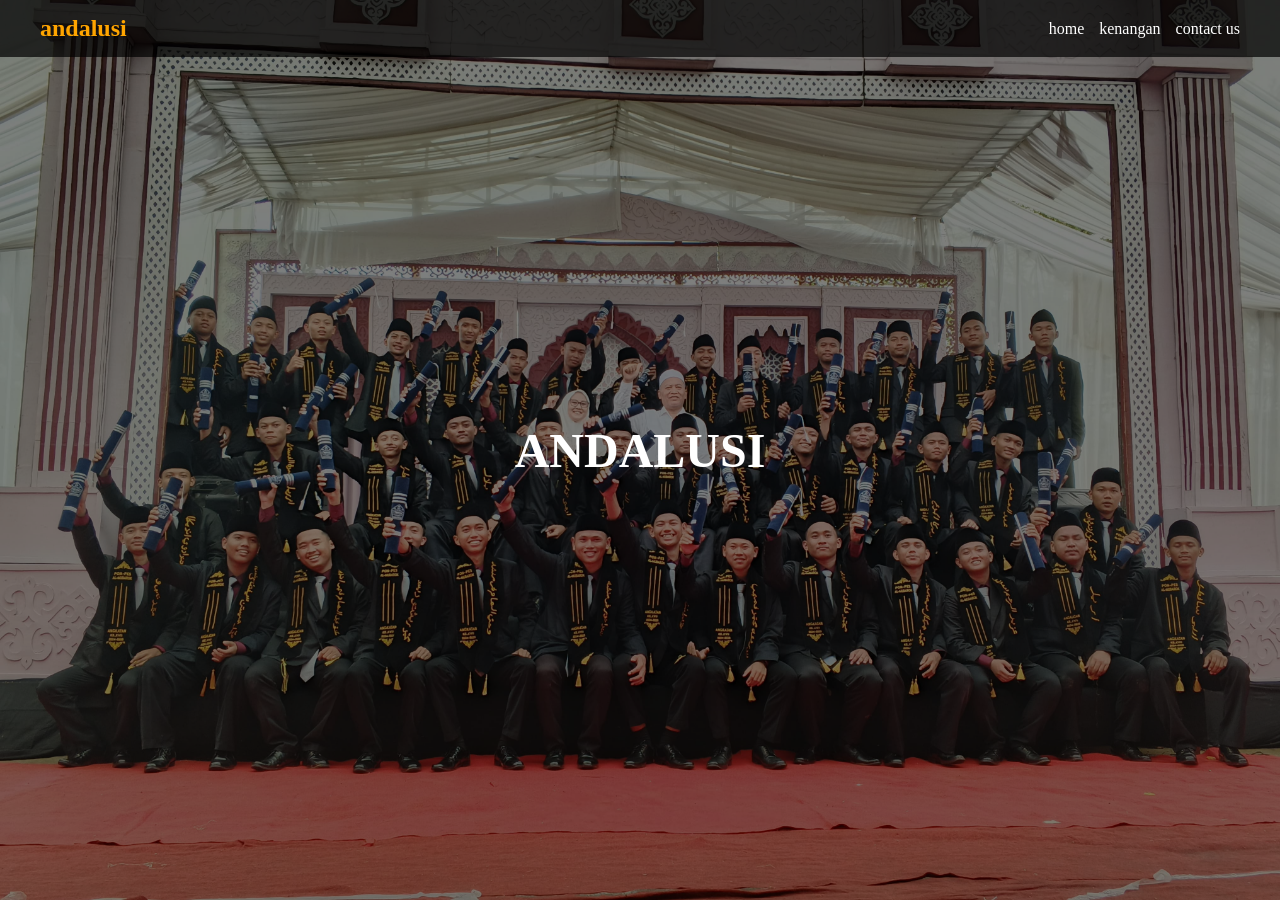
==== index.html @ ea624d36 "memories" ====
<!DOCTYPE html>
<html lang="en">
<head>
    <meta charset="UTF-8">
    <meta name="viewport" content="width=device-width, initial-scale=1.0">
    <link rel="stylesheet" href="style.css"/>
    <title>web_andalas</title>
    <link rel="icon" href="/image/logo_andalas.png" type="image/x-icon">
</head>
<body>
    <div class="nav">
        <h2 class="header">andalusi</h2>
        <ul>
            <li><a href="#">home</a></li>
            <li><a href="#">kenangan</a></li>
            <li><a href="#">contact us</a></li>
        </ul>
    </div>
    <div class="hero">
        <h1>ANDALUSI</h1>
    </div>
</body>
</html>
---- style.css ----
* {
    margin: 0;
    padding: 0;
    box-sizing: border-box;
}


.nav {
    animation: slideUp 0.8s ease-out;
    animation-name: slideDown;
    background-color: rgba(0, 0, 0, 0.7);
    color: white;
    padding: 15px 40px;
    display: flex;
    justify-content: space-between;
    align-items: center;
    top: 0;
    left: 0;
    width: 100%;
    z-index: 10;
    position: fixed;
}

.header {
    color:orange;
}

.nav ul {
    list-style: none;
    display: flex;
    gap: 15px;
}

.nav a {
    color: white;
    text-decoration: none;
}

.nav a:hover {
    text-decoration: underline;
    color: orange;
    transition: 0.5s;
}

.hero {
    animation: slideUp 1s ease-out 0.3s both;
    background-image: url('image/foto_bersama.jpg');
    background-size: cover;
    background-position: center;
    background-repeat: no-repeat;
    height: 100vh;
    width: 100%;
    text-align: center;
    display: flex;
    justify-content: center;
    align-items: center;
    color: white;
    font-family: poppins;
}

.hero::before {
    content: "";
    position: absolute;
    top: 0;
    left: 0;
    width: 100%;
    height: 100%;
    background-color: rgba(0, 0, 0, 0.5);
    z-index: 1;
}

.hero h1 {
    animation: slideUp 1s ease-out 0.3s both;
    position: relative;
    z-index: 2;
    font-size: 3rem;
}

@keyframes slideUp {
    from {
        opacity: 0;
        transform: translateY(50px);
    }
    to {
        opacity: 1;
        transform: translateY(0);
    }
}

@keyframes slideDown {
    from {
        opacity: 0;
        transform: translateY(-50px);
    }
    to {
        opacity: 1;
        transform: translateY(0);
    }
}

/* Untuk mobile (max-width: 768px) */
@media (max-width: 768px) {
  /* CSS untuk mobile */
}

/* Untuk tablet (min-width: 769px) dan (max-width: 1024px) */
@media (min-width: 769px) and (max-width: 1024px) {
  /* CSS untuk tablet */
}

/* Untuk desktop (min-width: 1025px) */
@media (min-width: 1025px) {
  /* CSS untuk desktop */
}
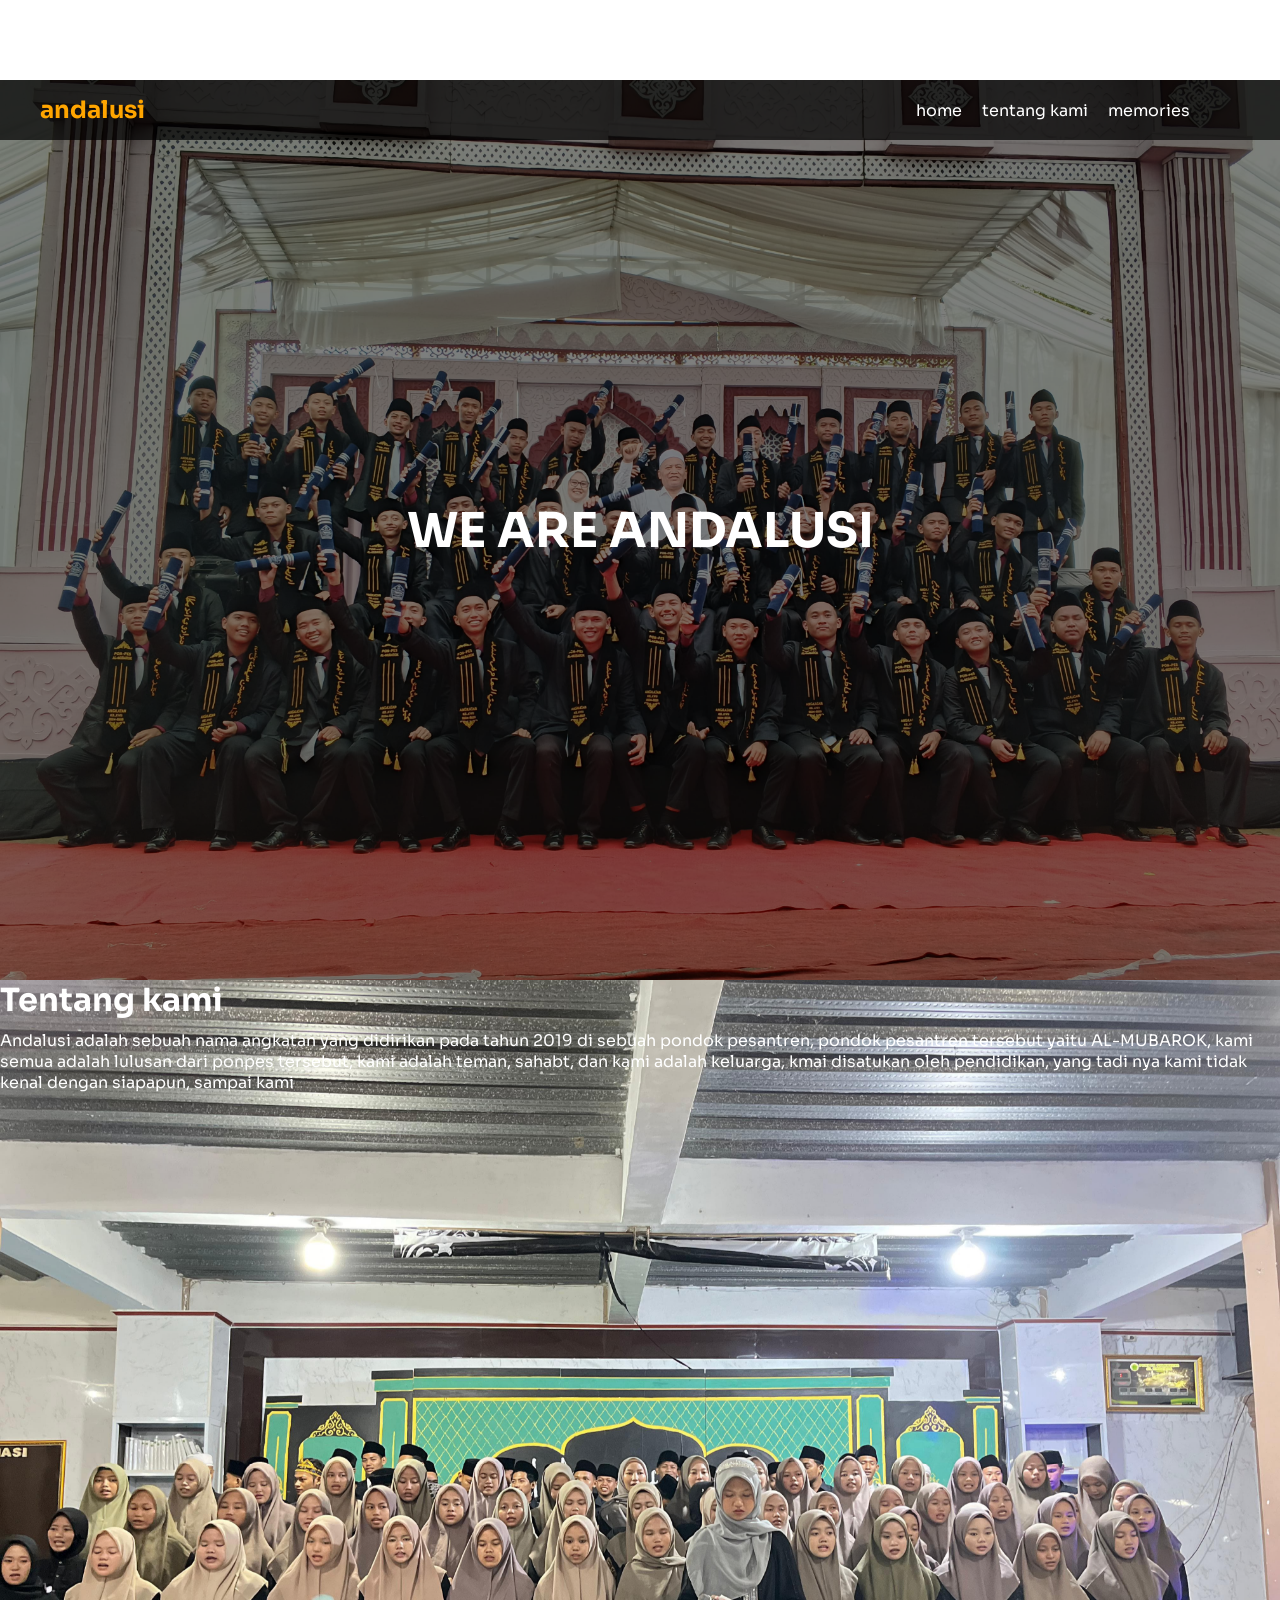
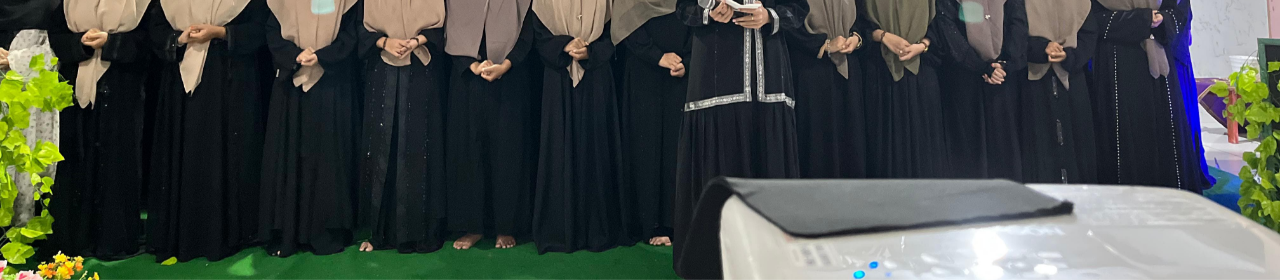
==== commit 22139cd8: "perubahan" ====
--- a/index.html
+++ b/index.html
@@ -4,6 +4,9 @@
     <meta charset="UTF-8">
     <meta name="viewport" content="width=device-width, initial-scale=1.0">
     <link rel="stylesheet" href="style.css"/>
+    <link rel="preconnect" href="https://fonts.googleapis.com">
+    <link rel="preconnect" href="https://fonts.gstatic.com" crossorigin>
+    <link href="https://fonts.googleapis.com/css2?family=Sora:wght@100..800&display=swap" rel="stylesheet">
     <title>web_andalas</title>
     <link rel="icon" href="/image/logo_andalas.png" type="image/x-icon">
 </head>
@@ -12,12 +15,16 @@
         <h2 class="header">andalusi</h2>
         <ul>
             <li><a href="#">home</a></li>
-            <li><a href="#">kenangan</a></li>
-            <li><a href="#">contact us</a></li>
+            <li><a href="#">tentang kami</a></li>
+            <li><a href="#">memories</a></li>
         </ul>
     </div>
     <div class="hero">
-        <h1>ANDALUSI</h1>
+        <h1>WE ARE ANDALUSI</h1>
+    </div>
+    <div class="we">
+        <h2>Tentang kami</h2>
+        <p>Andalusi adalah sebuah nama angkatan yang didirikan pada tahun 2019 di sebuah pondok pesantren, pondok pesantren tersebut yaitu AL-MUBAROK, kami semua adalah lulusan dari ponpes tersebut, kami adalah teman, sahabt, dan kami adalah keluarga, kmai disatukan oleh pendidikan, yang tadi nya kami tidak kenal dengan siapapun, sampai kami</p>
     </div>
 </body>
 </html>
--- a/style.css
+++ b/style.css
@@ -1,9 +1,31 @@
-* {
+html,
+body,
+*,
+:root {
+    padding: 0;
     margin: 0;
-    padding: 0;
     box-sizing: border-box;
-}
-
+    scroll-snap-type: y mandatory;
+}
+
+body {
+    font-family: "Sora", sans-serif;
+    padding-top: 80px;
+}
+
+body::-webkit-scrollbar {
+    display: none;
+}
+
+body {
+    -ms-overflow-style: none;
+}
+
+ 
+.hero, 
+.we {
+    scroll-snap-align: start;
+}
 
 .nav {
     animation: slideUp 0.8s ease-out;
@@ -28,7 +50,8 @@
 .nav ul {
     list-style: none;
     display: flex;
-    gap: 15px;
+    gap: 20px;
+    padding-right: 50px;
 }
 
 .nav a {
@@ -55,7 +78,6 @@
     justify-content: center;
     align-items: center;
     color: white;
-    font-family: poppins;
 }
 
 .hero::before {
@@ -99,8 +121,49 @@
 }
 
 /* Untuk mobile (max-width: 768px) */
-@media (max-width: 768px) {
-  /* CSS untuk mobile */
+@media (max-width: 922px) {
+    .nav {
+        flex-direction: column;
+        gap: 8px;
+        font-size: 14px;
+        width: 100%;
+        align-items: right;
+    }
+
+    .nav ul {
+        display: flex;
+        flex-direction: column;
+        gap: 12px;
+        padding: 0;
+        margin: 0;
+        list-style: none;
+        width: 100%;
+        position: relative;
+        color: red;
+    }
+
+    .hero {
+        height: 100vh;
+        width: 100%;
+        background-image: url('/image/foto_bersama.jpg');
+        background-size: cover;
+        background-position: center;
+        background-repeat: no-repeat;
+    }
+
+    .hero h1 {
+        font-size: 20px;
+    }
+
+    .header {
+        font-size: 24px;
+    }
+
+    .we {
+        font-size: 28px;
+        text-align: center;
+        padding: 0 20px;
+    }
 }
 
 /* Untuk tablet (min-width: 769px) dan (max-width: 1024px) */
@@ -111,4 +174,32 @@
 /* Untuk desktop (min-width: 1025px) */
 @media (min-width: 1025px) {
   /* CSS untuk desktop */
+}
+
+.we {
+    animation: slideUp 1s ease-out 0.3s both;
+    background-image: url('/image/mufaroqoh_putri.jpg');
+    height: 100vh;
+    width: 100%;
+    background-size: cover;
+    background-position: center;
+    background-repeat: no-repeat;
+    text-align: bottom;
+    justify-content: center;
+    align-items: center;
+    color: white;
+}
+
+.we h2 {
+    animation: slideUp 1s ease-out 0.3s both;
+    position: relative;
+    font-size: 2rem;
+    margin-bottom: 10px;
+    font-weight: bold;
+}
+
+.we p {
+    animation: slideUp 1s ease-out 0.3s both;
+    position: relative;
+    font-size: 1rem;
 }
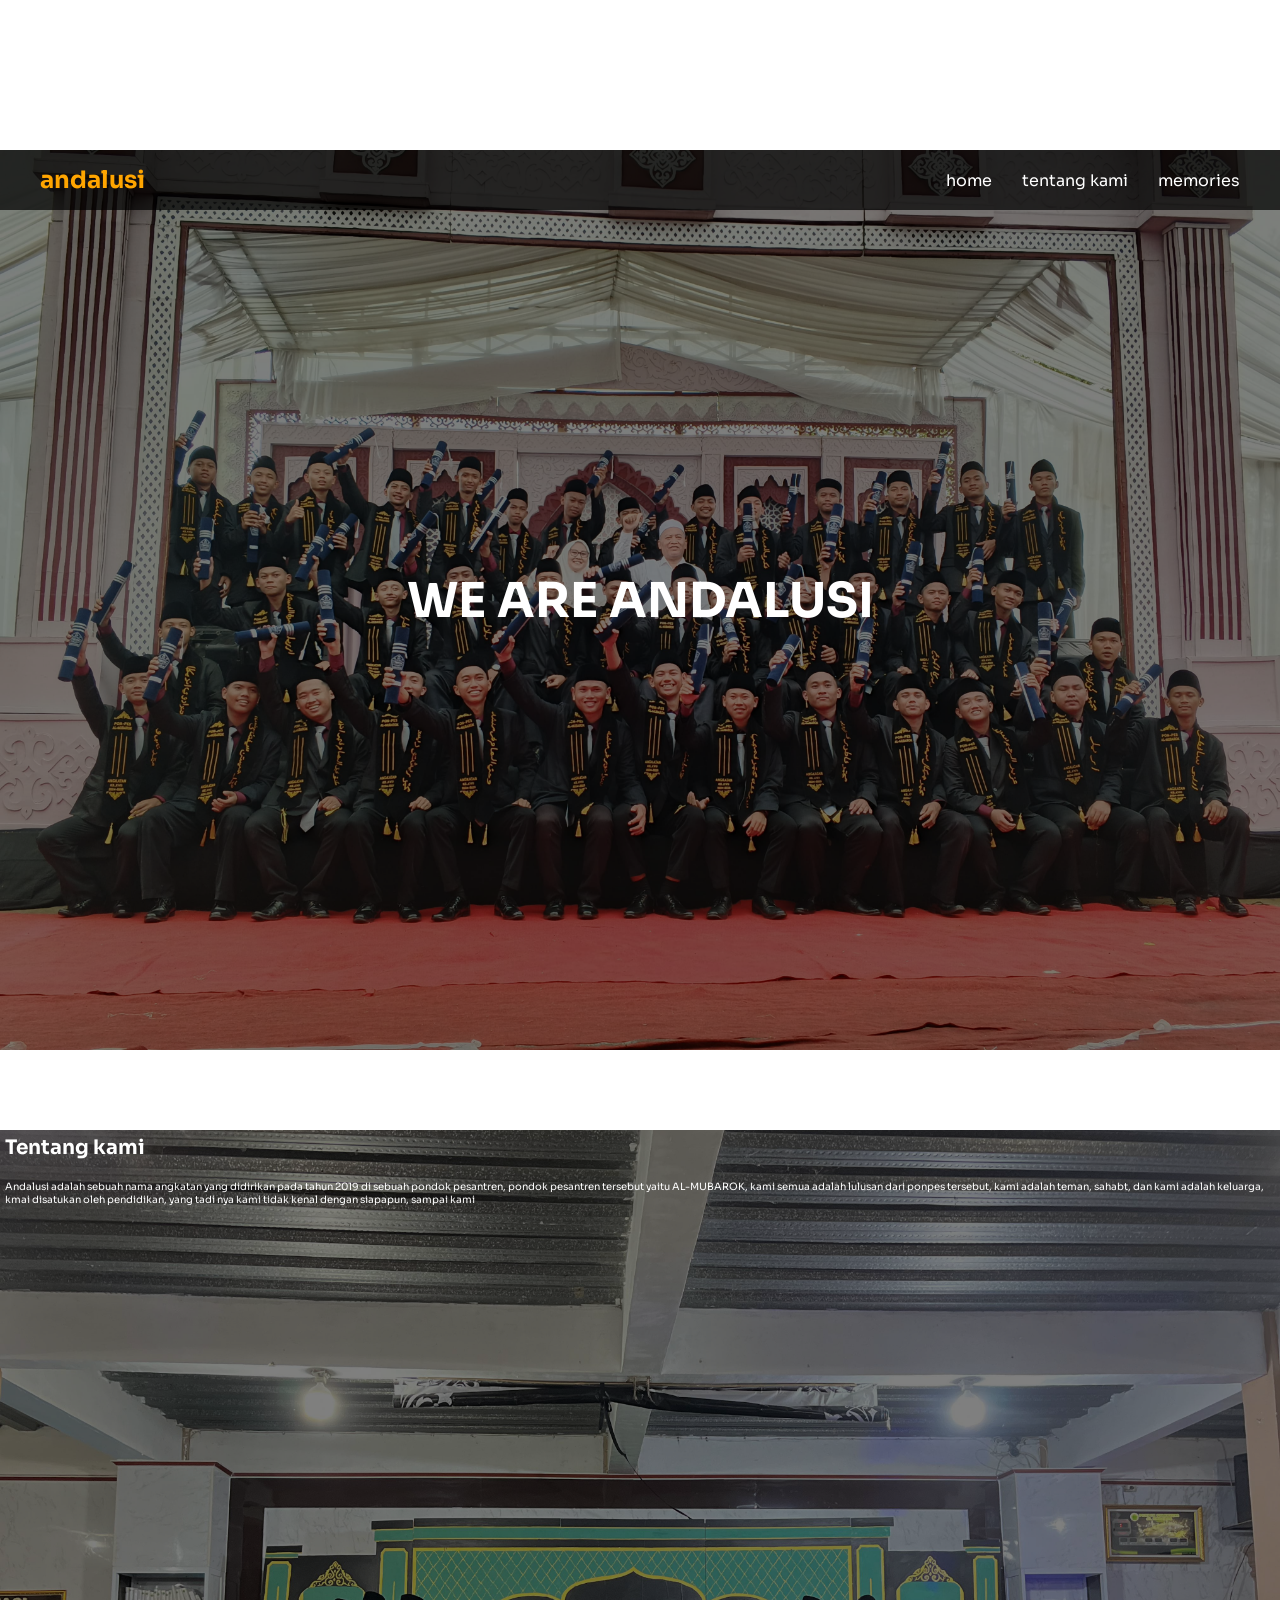
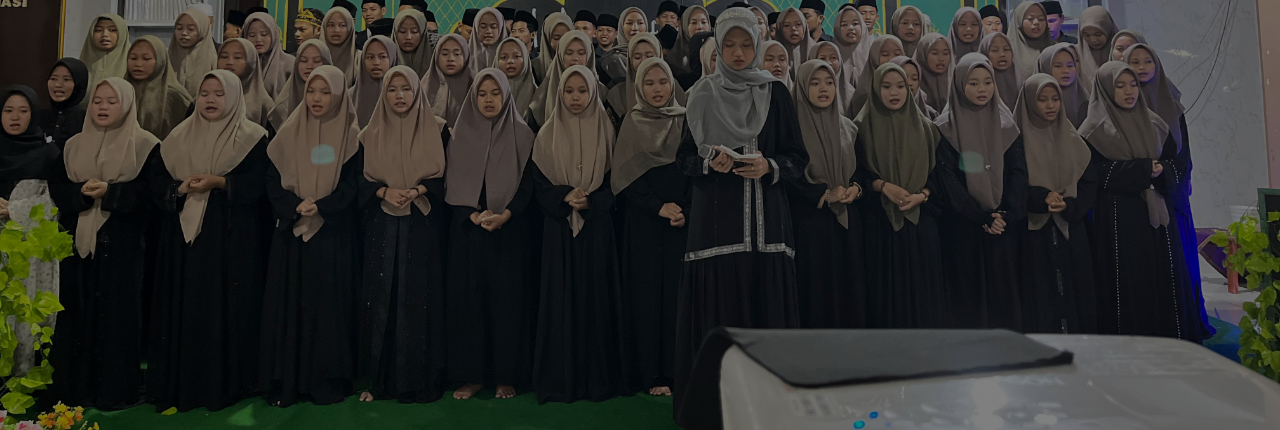
==== commit 80c1321d: "p4" ====
--- a/index.html
+++ b/index.html
@@ -14,15 +14,15 @@
     <div class="nav">
         <h2 class="header">andalusi</h2>
         <ul>
-            <li><a href="#">home</a></li>
-            <li><a href="#">tentang kami</a></li>
+            <li><a href="#home">home</a></li>
+            <li><a href="#tentang-kami">tentang kami</a></li>
             <li><a href="#">memories</a></li>
         </ul>
     </div>
-    <div class="hero">
+    <div class="hero" id="home">
         <h1>WE ARE ANDALUSI</h1>
     </div>
-    <div class="we">
+    <div class="we" id="tentang-kami">
         <h2>Tentang kami</h2>
         <p>Andalusi adalah sebuah nama angkatan yang didirikan pada tahun 2019 di sebuah pondok pesantren, pondok pesantren tersebut yaitu AL-MUBAROK, kami semua adalah lulusan dari ponpes tersebut, kami adalah teman, sahabt, dan kami adalah keluarga, kmai disatukan oleh pendidikan, yang tadi nya kami tidak kenal dengan siapapun, sampai kami</p>
     </div>
--- a/style.css
+++ b/style.css
@@ -6,23 +6,20 @@
     margin: 0;
     box-sizing: border-box;
     scroll-snap-type: y mandatory;
+    scroll-behavior: smooth;
 }
 
 body {
     font-family: "Sora", sans-serif;
-    padding-top: 80px;
+    padding-top: 70px;
+    -ms-overflow-style: none;
 }
 
 body::-webkit-scrollbar {
     display: none;
 }
-
-body {
-    -ms-overflow-style: none;
-}
-
  
-.hero, 
+.hero,
 .we {
     scroll-snap-align: start;
 }
@@ -45,13 +42,19 @@
 
 .header {
     color:orange;
+    font-size: 24px;
+    font-weight: bold;
+    margin: 0;
 }
 
 .nav ul {
+    display: flex;
     list-style: none;
     display: flex;
-    gap: 20px;
+    gap: 30px;
     padding-right: 50px;
+    margin: 0;
+    padding: 0;
 }
 
 .nav a {
@@ -120,27 +123,41 @@
     }
 }
 
+@keyframes SlideInKiri {
+    0% {
+        opacity: 0;
+        transform: translateX(-100%);
+    }
+    100% {
+        opacity: 1;
+        transform: translateX(0);
+    }
+}
+
 /* Untuk mobile (max-width: 768px) */
 @media (max-width: 922px) {
     .nav {
-        flex-direction: column;
-        gap: 8px;
-        font-size: 14px;
-        width: 100%;
-        align-items: right;
+        padding: 15px 40px;
+        display: flex;
+        justify-content: space-between;
+        align-items: center;
+        top: 0;
+        left: 0;
+        width: 100%;
+        z-index: 10;
+        position: fixed;
     }
 
     .nav ul {
         display: flex;
-        flex-direction: column;
-        gap: 12px;
+        text-align: right;
+        gap: 5px;
+        padding-right: 50px;
+        margin: 0;
         padding: 0;
-        margin: 0;
-        list-style: none;
-        width: 100%;
-        position: relative;
-        color: red;
-    }
+        font-size: 13px;
+    }
+    
 
     .hero {
         height: 100vh;
@@ -156,13 +173,29 @@
     }
 
     .header {
-        font-size: 24px;
+        font-size: 15px;
     }
 
     .we {
-        font-size: 28px;
-        text-align: center;
-        padding: 0 20px;
+        font-size: 16px;
+        text-align: left;
+        padding: 0 10px;
+    }
+
+    .we h2 {
+        text-decoration: underline;
+        font-size: 18px;
+    }
+
+    .we::before {
+        content: "";
+        position: absolute;
+        top: 0;
+        left: 0;
+        width: 100%;
+        height: 100%;
+        background-color: rgba(0, 0, 0, 0.5);
+        z-index: 1;
     }
 }
 
@@ -191,15 +224,37 @@
 }
 
 .we h2 {
-    animation: slideUp 1s ease-out 0.3s both;
-    position: relative;
-    font-size: 2rem;
+    position: relative;
+    font-size: 20px;
     margin-bottom: 10px;
     font-weight: bold;
+    padding: 5px;
 }
 
 .we p {
-    animation: slideUp 1s ease-out 0.3s both;
-    position: relative;
-    font-size: 1rem;
+    position: relative;
+    font-size: 10px;
+    padding: 5px;
+    text-align: left;
+}
+
+.we::before {
+        content: "";
+        position: absolute;
+        top: 0;
+        left: 0;
+        width: 100%;
+        height: 100%;
+        background-color: rgba(0, 0, 0, 0.5);
+        z-index: 1;
+}
+
+.we p, .we h2 {
+    position: relative;
+    z-index: 2;
+    animation: SlideInKiri 2s ease-in-out both;
+}
+
+.we, .hero {
+    margin-top: 80px;
 }
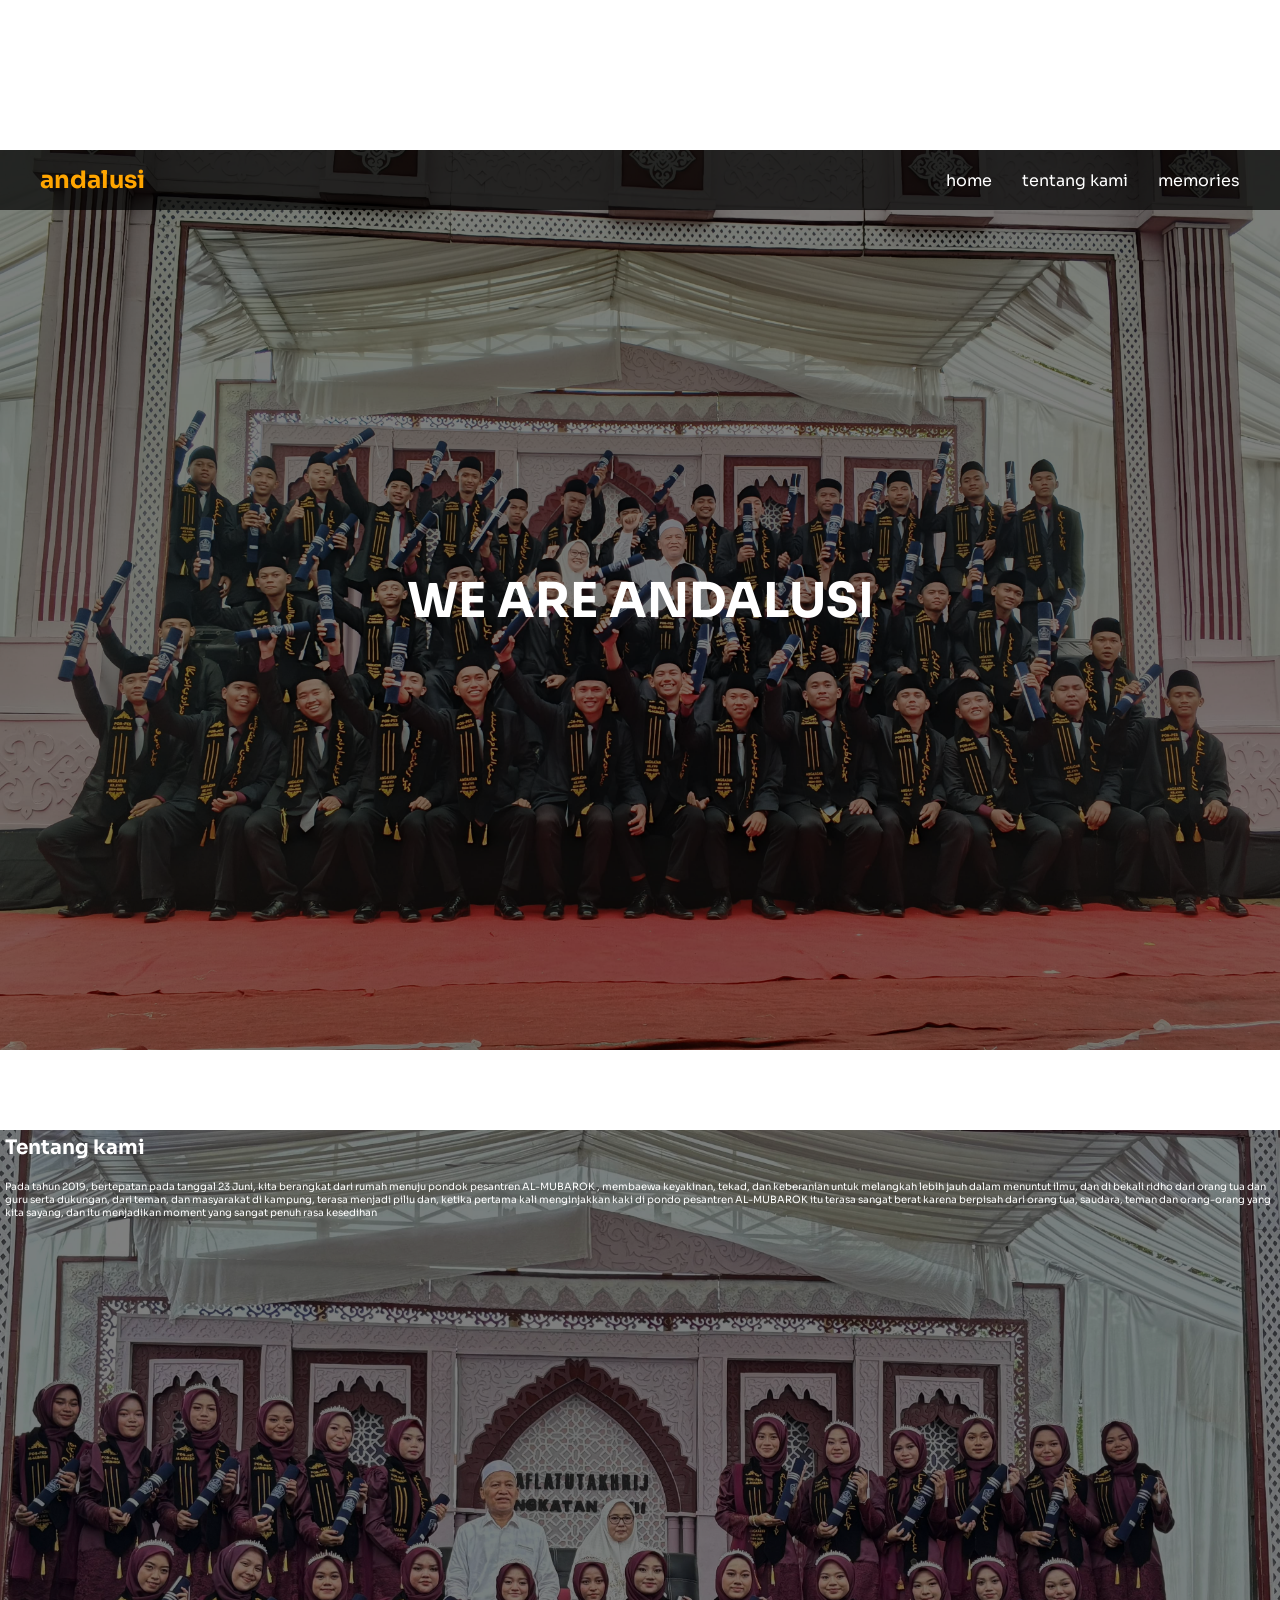
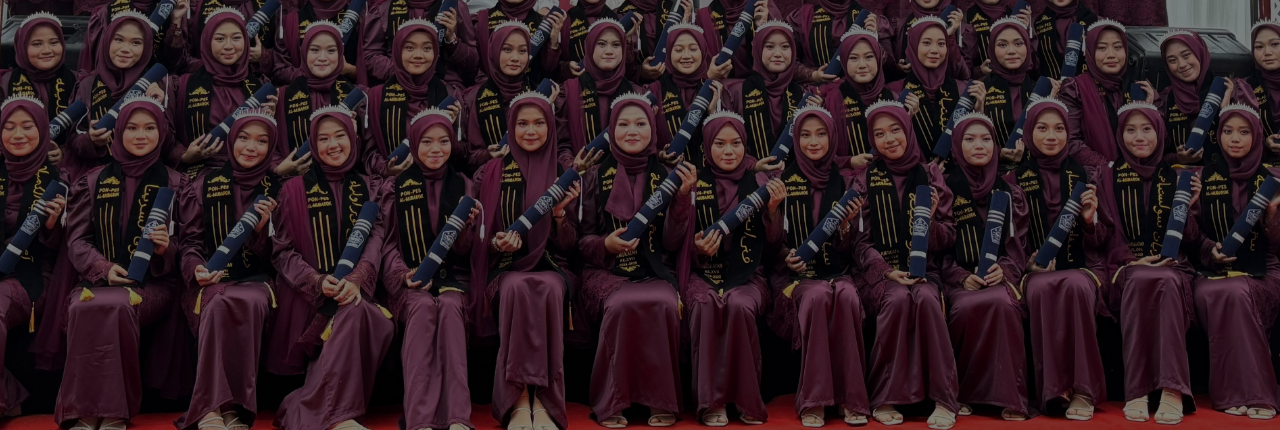
==== commit 8f0c9821: "p" ====
--- a/index.html
+++ b/index.html
@@ -24,7 +24,7 @@
     </div>
     <div class="we" id="tentang-kami">
         <h2>Tentang kami</h2>
-        <p>Andalusi adalah sebuah nama angkatan yang didirikan pada tahun 2019 di sebuah pondok pesantren, pondok pesantren tersebut yaitu AL-MUBAROK, kami semua adalah lulusan dari ponpes tersebut, kami adalah teman, sahabt, dan kami adalah keluarga, kmai disatukan oleh pendidikan, yang tadi nya kami tidak kenal dengan siapapun, sampai kami</p>
+        <p>Pada tahun 2019, bertepatan pada tanggal 23 Juni, kita  berangkat dari rumah menuju pondok pesantren AL-MUBAROK , membaewa keyakinan, tekad, dan keberanian untuk melangkah lebih jauh dalam menuntut ilmu, dan di bekali ridho dari orang tua dan guru serta dukungan, dari teman, dan masyarakat di kampung, terasa menjadi piliu dan, ketika pertama kali menginjakkan kaki di pondo pesantren AL-MUBAROK itu terasa sangat berat karena berpisah dari orang tua, saudara, teman dan orang-orang yang kita sayang, dan itu menjadikan moment yang sangat penuh rasa kesedihan</p>
     </div>
 </body>
 </html>
--- a/style.css
+++ b/style.css
@@ -18,7 +18,7 @@
 body::-webkit-scrollbar {
     display: none;
 }
- 
+
 .hero,
 .we {
     scroll-snap-align: start;
@@ -64,13 +64,13 @@
 
 .nav a:hover {
     text-decoration: underline;
-    color: orange;
+    color: rgb(229, 160, 33);
     transition: 0.5s;
 }
 
 .hero {
     animation: slideUp 1s ease-out 0.3s both;
-    background-image: url('image/foto_bersama.jpg');
+    background-image: url('/image/foto_putra/haflah_putra_1.jpg');
     background-size: cover;
     background-position: center;
     background-repeat: no-repeat;
@@ -162,7 +162,7 @@
     .hero {
         height: 100vh;
         width: 100%;
-        background-image: url('/image/foto_bersama.jpg');
+        background-image: url('/image/foto_putra/haflah_putra_1.jpg');
         background-size: cover;
         background-position: center;
         background-repeat: no-repeat;
@@ -211,7 +211,7 @@
 
 .we {
     animation: slideUp 1s ease-out 0.3s both;
-    background-image: url('/image/mufaroqoh_putri.jpg');
+    background-image: url('/image/foto_putri/haflah_putri.jpg');
     height: 100vh;
     width: 100%;
     background-size: cover;
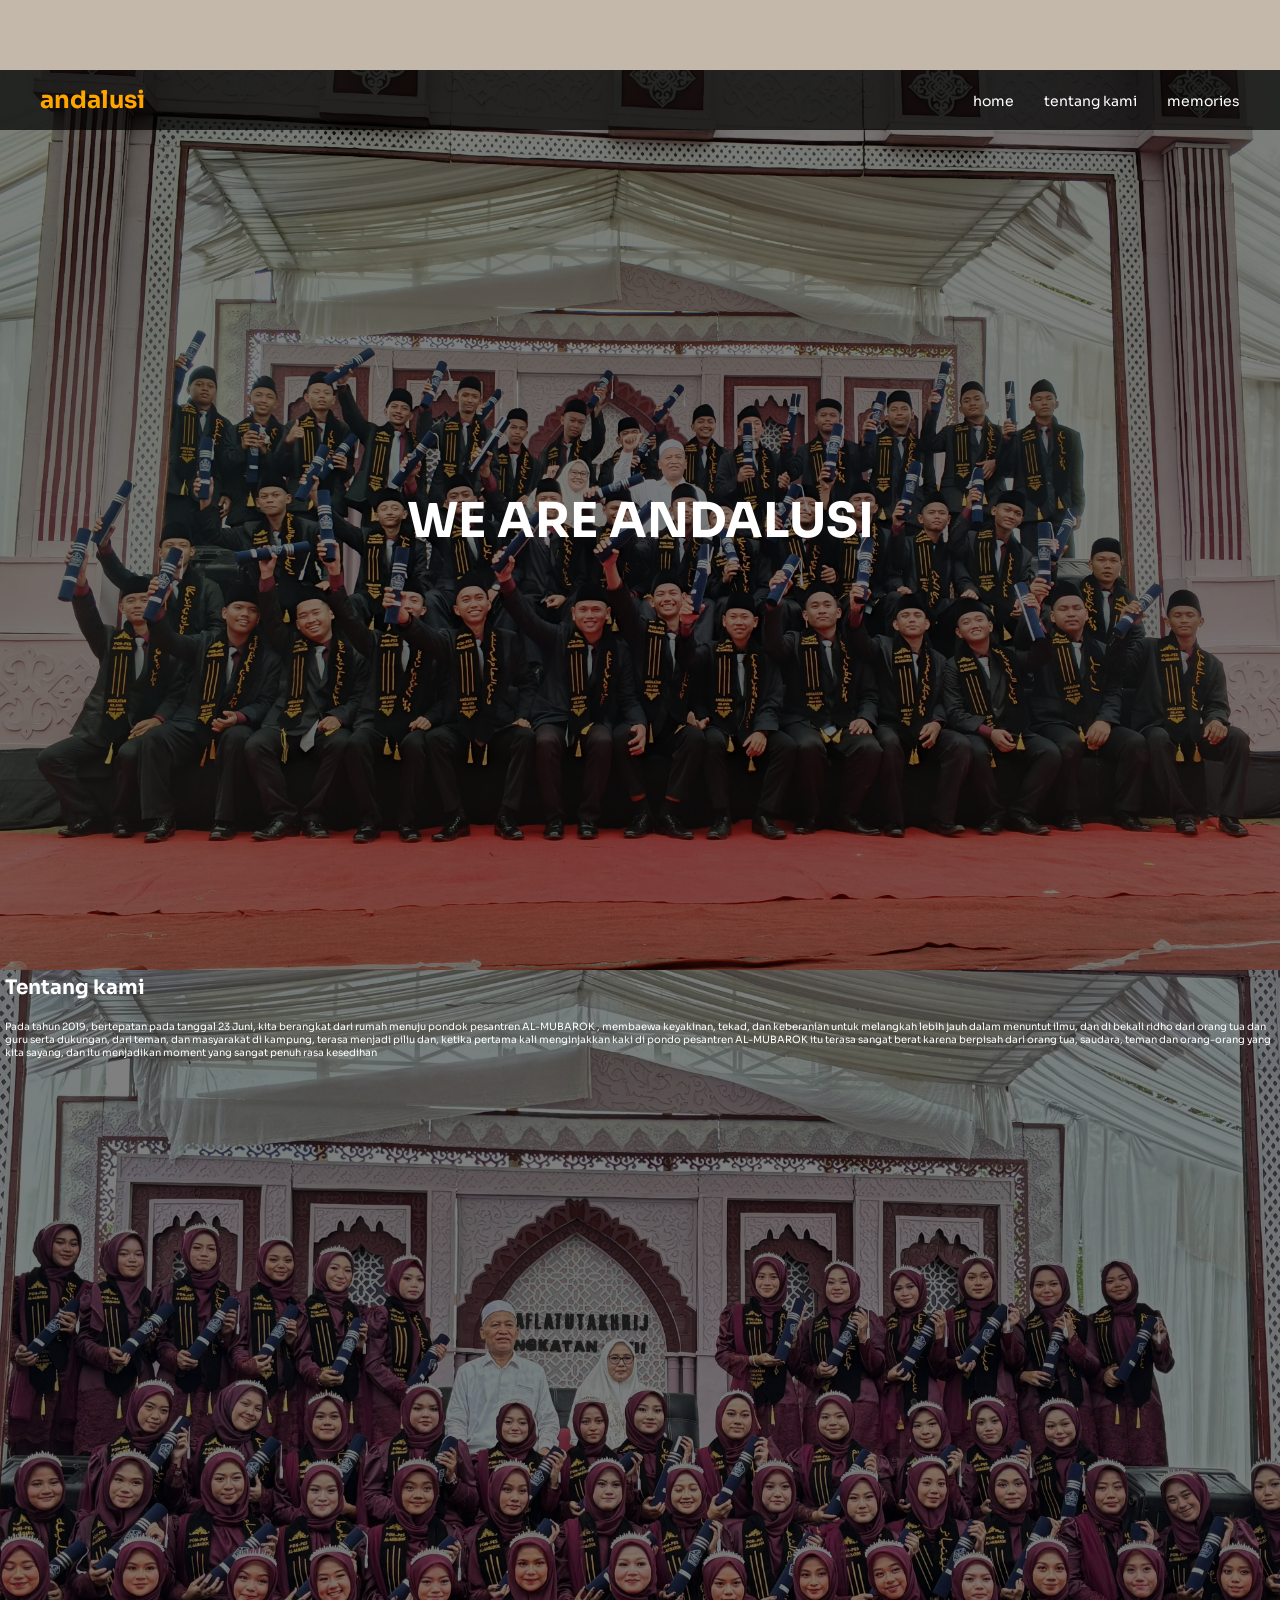
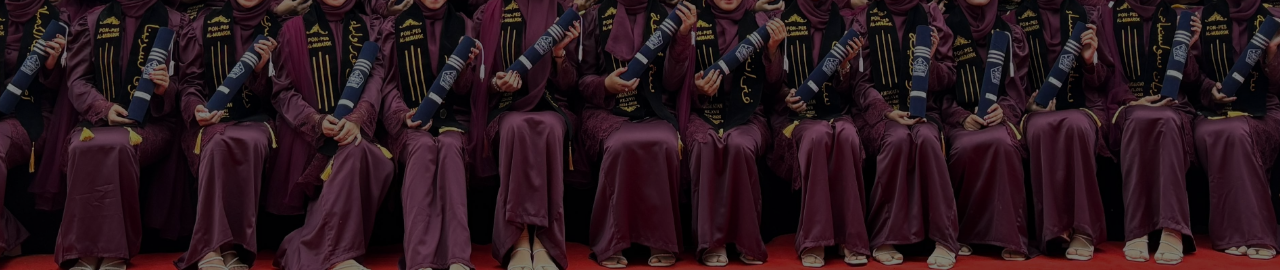
==== commit 751ecee7: "p8" ====
--- a/index.html
+++ b/index.html
@@ -7,13 +7,18 @@
     <link rel="preconnect" href="https://fonts.googleapis.com">
     <link rel="preconnect" href="https://fonts.gstatic.com" crossorigin>
     <link href="https://fonts.googleapis.com/css2?family=Sora:wght@100..800&display=swap" rel="stylesheet">
-    <title>web_andalas</title>
+    <title>andalas_yearbook</title>
     <link rel="icon" href="/image/logo_andalas.png" type="image/x-icon">
 </head>
 <body>
     <div class="nav">
         <h2 class="header">andalusi</h2>
-        <ul>
+        <button class="hamburger" id="hamburgerBtn" title="Toggle navigation menu">
+            <span></span>
+            <span></span>
+            <span></span>
+        </button>
+        <ul class="nav-menu" id="navMenu">
             <li><a href="#home">home</a></li>
             <li><a href="#tentang-kami">tentang kami</a></li>
             <li><a href="#">memories</a></li>
@@ -22,9 +27,11 @@
     <div class="hero" id="home">
         <h1>WE ARE ANDALUSI</h1>
     </div>
-    <div class="we" id="tentang-kami">
+    <section class="we" id="tentang-kami">
         <h2>Tentang kami</h2>
         <p>Pada tahun 2019, bertepatan pada tanggal 23 Juni, kita  berangkat dari rumah menuju pondok pesantren AL-MUBAROK , membaewa keyakinan, tekad, dan keberanian untuk melangkah lebih jauh dalam menuntut ilmu, dan di bekali ridho dari orang tua dan guru serta dukungan, dari teman, dan masyarakat di kampung, terasa menjadi piliu dan, ketika pertama kali menginjakkan kaki di pondo pesantren AL-MUBAROK itu terasa sangat berat karena berpisah dari orang tua, saudara, teman dan orang-orang yang kita sayang, dan itu menjadikan moment yang sangat penuh rasa kesedihan</p>
-    </div>
+    </section>
+
+    <script src="script.js"></script>
 </body>
 </html>
--- a/style.css
+++ b/style.css
@@ -13,6 +13,7 @@
     font-family: "Sora", sans-serif;
     padding-top: 70px;
     -ms-overflow-style: none;
+    background-color: rgb(196, 184, 170);
 }
 
 body::-webkit-scrollbar {
@@ -47,14 +48,46 @@
     margin: 0;
 }
 
-.nav ul {
+.nav-menu {
     display: flex;
     list-style: none;
-    display: flex;
     gap: 30px;
     padding-right: 50px;
     margin: 0;
+}
+
+.hamburger {
+    display: none;
+    flex-direction: column;
+    background: none;
+    border: none;
+    cursor: pointer;
     padding: 0;
+    gap: 5px;
+    justify-content: center;
+    align-items: center;
+    width: 30px;
+    height: 30px;
+}
+
+.hamburger span {
+    width: 25px;
+    height: 3px;
+    background-color: white;
+    border-radius: 3px;
+    transition: 0.3s ease;
+}
+
+.hamburger.active span:nth-child(1) {
+    transform: rotate(45deg) translate(10px, 10px);
+}
+
+.hamburger.active span:nth-child(2) {
+    opacity: 0;
+}
+
+.hamburger.active span:nth-child(3) {
+    transform: rotate(-45deg) translate(7px, -7px);
 }
 
 .nav a {
@@ -66,6 +99,10 @@
     text-decoration: underline;
     color: rgb(229, 160, 33);
     transition: 0.5s;
+}
+
+.nav-menu.active {
+    display: flex;
 }
 
 .hero {
@@ -148,25 +185,107 @@
         position: fixed;
     }
 
-    .nav ul {
+    .hamburger {
         display: flex;
+    }
+
+    .nav-menu {
+        position: fixed;
+        top: 70px;
+        right: 0;
+        left: 0;
+        flex-direction: column;
+        background: linear-gradient(180deg, rgba(0, 0, 0, 0.95) 0%, rgba(0, 0, 0, 0.9) 100%);
+        gap: 0;
+        padding: 0;
+        margin: 0;
+        font-size: 14px;
+        display: none;
+        z-index: 9;
+        opacity: 0;
+        transform: translateY(-10px);
+        transition: all 0.3s ease;
+        box-shadow: 0 8px 16px rgba(0, 0, 0, 0.3);
+        max-height: calc(100vh - 70px);
+        overflow-y: auto;
+    }
+
+    .nav-menu.active {
+        display: flex;
+        opacity: 1;
+        transform: translateY(0);
+    }
+
+    .nav-menu li {
+        padding: 0;
+        border-bottom: 1px solid rgba(255, 255, 255, 0.08);
         text-align: right;
-        gap: 5px;
-        padding-right: 50px;
-        margin: 0;
-        padding: 0;
-        font-size: 13px;
+        transition: all 0.3s ease;
+        display: flex;
+        justify-content: flex-end;
+    }
+
+    .nav-menu li:last-child {
+        border-bottom: none;
+    }
+
+    .nav-menu a {
+        display: inline-block;
+        padding: 12px 24px;
+        margin: 8px 20px;
+        font-size: 15px;
+        font-weight: 500;
+        letter-spacing: 0.5px;
+        color: white;
+        text-decoration: none;
+        transition: all 0.3s ease;
+        position: relative;
+        border-radius: 6px;
+        background-color: transparent;
+    }
+
+    .nav-menu a:hover {
+        color: rgb(229, 160, 33);
+        background-color: rgba(229, 160, 33, 0.15);
+        padding-right: 36px;
+    }
+
+    .nav-menu a::before {
+        content: '';
+        position: absolute;
+        right: 12px;
+        top: 50%;
+        transform: translateY(-50%);
+        width: 4px;
+        height: 4px;
+        background-color: rgb(229, 160, 33);
+        border-radius: 50%;
+        opacity: 0;
+        transition: opacity 0.3s ease;
+    }
+
+    .nav-menu a:hover::before {
+        opacity: 1;
     }
     
 
     .hero {
-        height: 100vh;
+        height: 50vh;
         width: 100%;
         background-image: url('/image/foto_putra/haflah_putra_1.jpg');
         background-size: cover;
         background-position: center;
         background-repeat: no-repeat;
     }
+
+    .we {
+        background-image: url('/image/foto_putri/haflah_putri.jpg');
+        height: 50vh;
+        width: 100%;
+        background-size: cover;
+        background-position: center;
+        background-repeat: no-repeat;
+        }
 
     .hero h1 {
         font-size: 20px;
@@ -206,13 +325,64 @@
 
 /* Untuk desktop (min-width: 1025px) */
 @media (min-width: 1025px) {
-  /* CSS untuk desktop */
+    .hamburger {
+        display: none;
+    }
+
+    .nav-menu {
+        display: flex !important;
+        position: relative;
+        top: auto;
+        right: auto;
+        left: auto;
+        background-color: transparent;
+        flex-direction: row;
+        padding: 0;
+        opacity: 1;
+        transform: translateY(0);
+        z-index: auto;
+        box-shadow: none;
+    }
+
+    .nav-menu li {
+        padding: 0;
+        border-bottom: none;
+        display: block;
+    }
+
+    .nav-menu a {
+        display: inline;
+        padding: 0;
+        margin: 0;
+        border-radius: 0;
+        background-color: transparent;
+        font-weight: 400;
+        font-size: 14px;
+        letter-spacing: 0;
+    }
+
+    .nav-menu a:hover {
+        background-color: transparent;
+        padding-right: 0;
+        text-decoration: underline;
+    }
+
+    .nav-menu a::before {
+        display: none;
+    }
+
+    .we {
+        height: 100vh;
+    }
+
+    .hero {
+        height: 100vh;
+    }
 }
 
 .we {
     animation: slideUp 1s ease-out 0.3s both;
     background-image: url('/image/foto_putri/haflah_putri.jpg');
-    height: 100vh;
     width: 100%;
     background-size: cover;
     background-position: center;
@@ -253,8 +423,4 @@
     position: relative;
     z-index: 2;
     animation: SlideInKiri 2s ease-in-out both;
-}
-
-.we, .hero {
-    margin-top: 80px;
 }
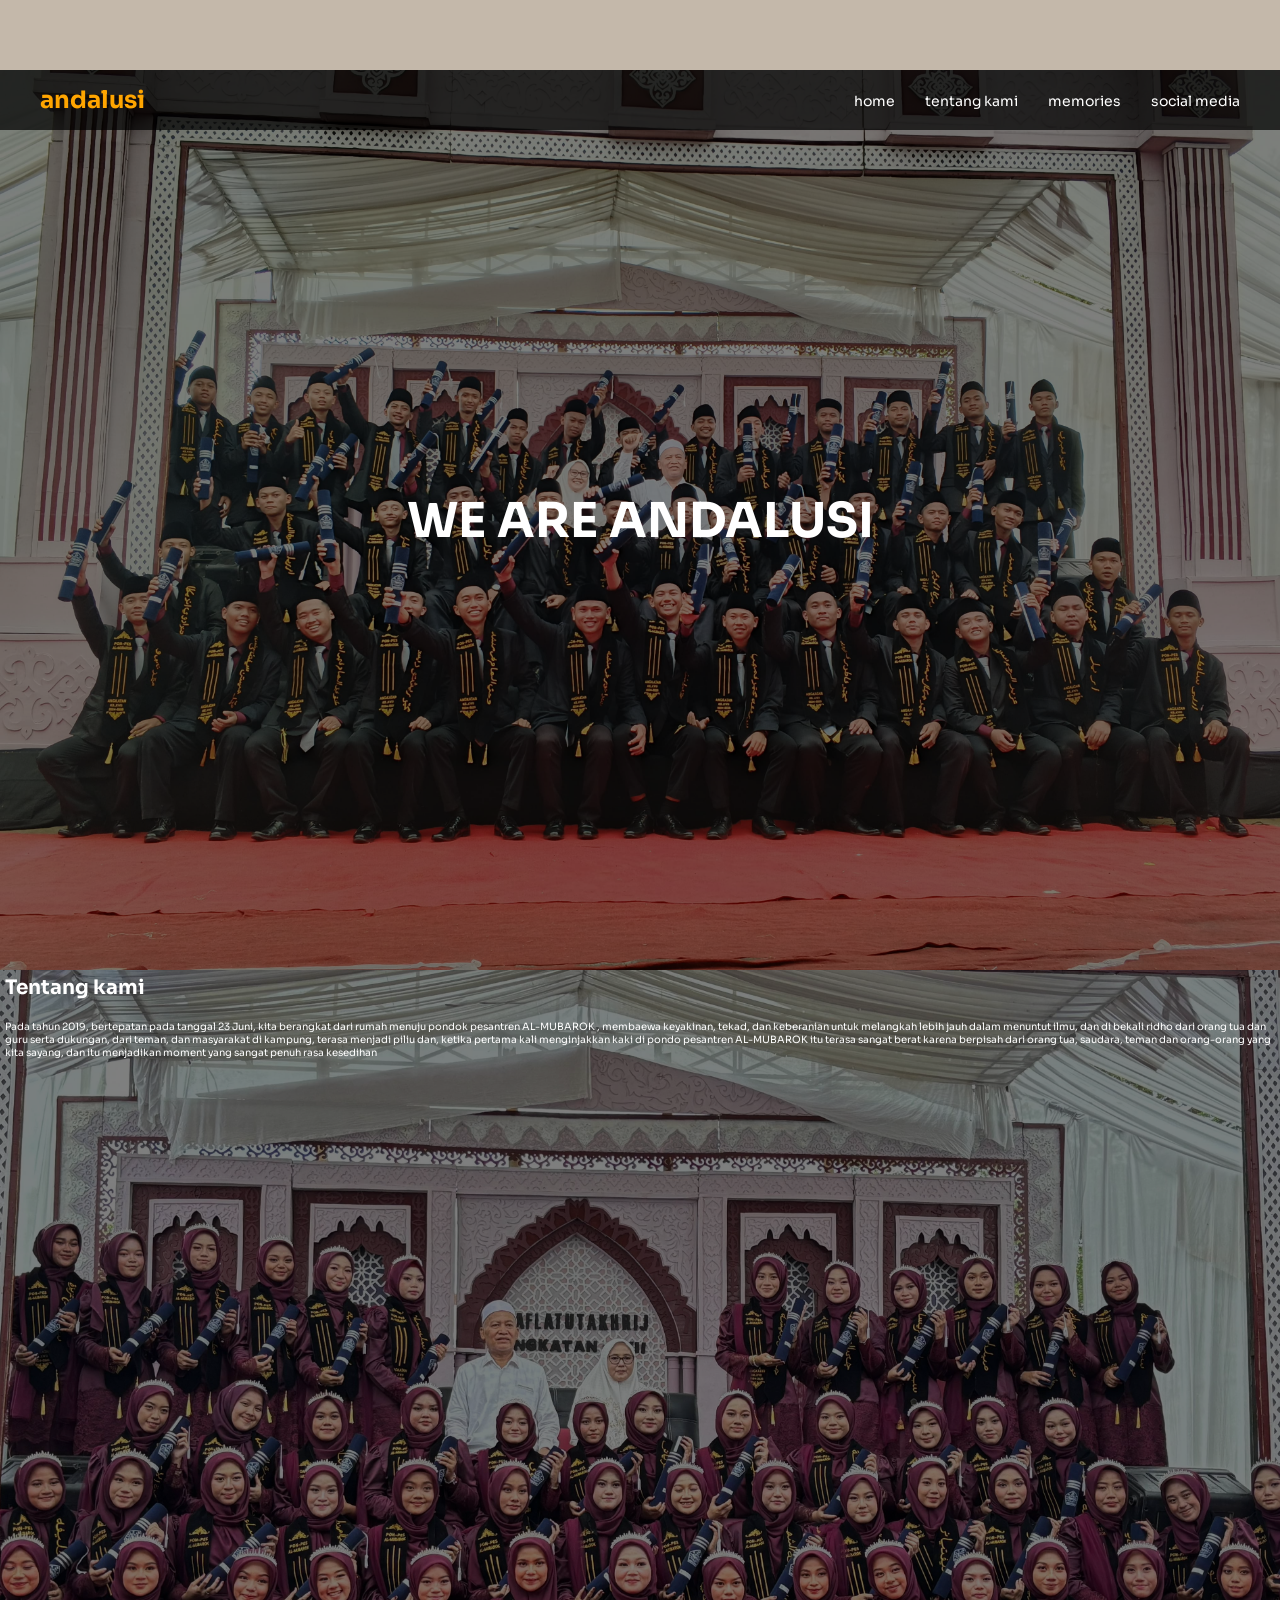
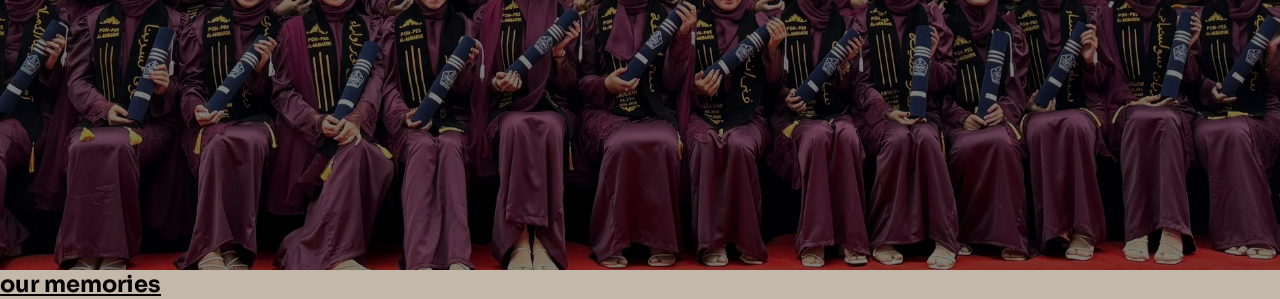
==== commit dcbb9f02: "p9" ====
--- a/index.html
+++ b/index.html
@@ -21,7 +21,8 @@
         <ul class="nav-menu" id="navMenu">
             <li><a href="#home">home</a></li>
             <li><a href="#tentang-kami">tentang kami</a></li>
-            <li><a href="#">memories</a></li>
+            <li><a href="#memories">memories</a></li>
+            <li><a href="#social-media">social media</a></li>
         </ul>
     </div>
     <div class="hero" id="home">
@@ -31,7 +32,9 @@
         <h2>Tentang kami</h2>
         <p>Pada tahun 2019, bertepatan pada tanggal 23 Juni, kita  berangkat dari rumah menuju pondok pesantren AL-MUBAROK , membaewa keyakinan, tekad, dan keberanian untuk melangkah lebih jauh dalam menuntut ilmu, dan di bekali ridho dari orang tua dan guru serta dukungan, dari teman, dan masyarakat di kampung, terasa menjadi piliu dan, ketika pertama kali menginjakkan kaki di pondo pesantren AL-MUBAROK itu terasa sangat berat karena berpisah dari orang tua, saudara, teman dan orang-orang yang kita sayang, dan itu menjadikan moment yang sangat penuh rasa kesedihan</p>
     </section>
-
+    <section class="memo" id="memories">
+        <h1>our memories</h1>
+    </section>
     <script src="script.js"></script>
 </body>
 </html>
--- a/style.css
+++ b/style.css
@@ -63,7 +63,7 @@
     border: none;
     cursor: pointer;
     padding: 0;
-    gap: 5px;
+    gap: 3px;
     justify-content: center;
     align-items: center;
     width: 30px;
@@ -76,18 +76,6 @@
     background-color: white;
     border-radius: 3px;
     transition: 0.3s ease;
-}
-
-.hamburger.active span:nth-child(1) {
-    transform: rotate(45deg) translate(10px, 10px);
-}
-
-.hamburger.active span:nth-child(2) {
-    opacity: 0;
-}
-
-.hamburger.active span:nth-child(3) {
-    transform: rotate(-45deg) translate(7px, -7px);
 }
 
 .nav a {
@@ -371,11 +359,7 @@
         display: none;
     }
 
-    .we {
-        height: 100vh;
-    }
-
-    .hero {
+    .we, .hero {
         height: 100vh;
     }
 }
@@ -423,4 +407,10 @@
     position: relative;
     z-index: 2;
     animation: SlideInKiri 2s ease-in-out both;
+}
+
+.memo {
+    animation: slideInKiri 2s ease-in-out both;
+    font-size: 15px;
+    text-decoration: underline;
 }
